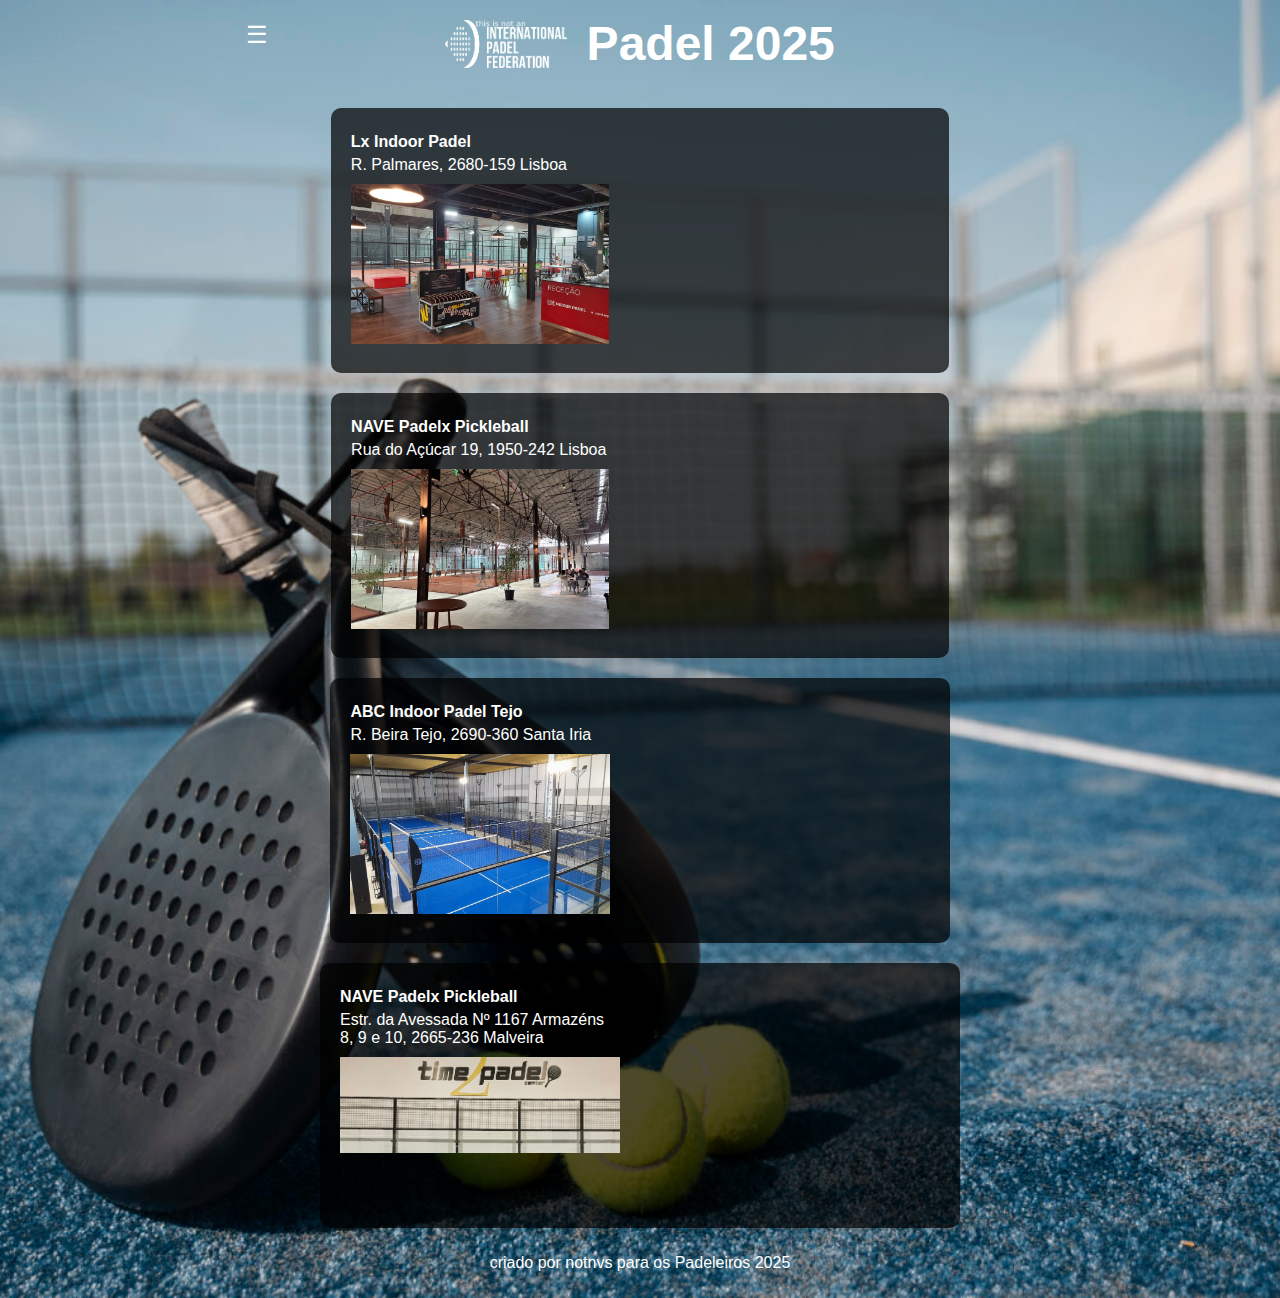
==== campos.html @ c613e11a "novas paginas e imagens" ====
<!DOCTYPE html>
<html lang="pt">
<head>
    <meta charset="UTF-8">
    <meta name="viewport" content="width=device-width, initial-scale=1.0">
    <title>Campos de Padel</title>
    <link rel="stylesheet" href="styles.css">
    <link rel="icon" href="minilogow.png" type="image/png">
</head>
<body>
    <header>
        <nav class="menu">
            <button class="menu-btn">☰</button>
            <ul class="menu-list">
                <li><a href="index.html">Início</a></li>
                <li><a href="campos.html">Campos de Padel</a></li>
                <li><a href="links.html">Links úteis</a></li>
            </ul>
        </nav>
        <div class="header-content">
            <img src="padelfipnot.png" alt="Logo notFIP" class="logo">
            <h1>Padel 2025</h1>
        </div>
    </header>
    <main>
        <div class="location-container">
            <div class="location-info">
                <p><strong>Lx Indoor Padel</strong></p>
                <p>R. Palmares, 2680-159 Lisboa</p>
                <div class="image-container">
                    <img src="lxindoorpadel.png" alt="Lx Indoor Padel">
                </div>
            </div>
            
            <iframe 
            class="iframe"
            src="https://www.google.com/maps/embed?pb=!1m18!1m12!1m3!1d4526.446187376148!2d-9.148803430932244!3d38.79663653021581!2m3!1f0!2f0!3f0!3m2!1i1024!2i768!4f13.1!3m3!1m2!1s0xd192d817915c0f5%3A0x7e9a3c1abc8500a5!2sLX%20Indoor%20Padel!5e0!3m2!1sen!2spt!4v1736186755892!5m2!1sen!2spt" 
            width="300" 
            height="225" 
            style="border:0;" 
            allowfullscreen="" 
            loading="lazy"
            referrerpolicy="no-referrer-when-downgrade"></iframe>
        </div>
    </main>
    <main>
        <div class="location-container">
            <div class="location-info">
                <p><strong>NAVE Padelx Pickleball</strong></p>
                <p>Rua do Açúcar 19, 1950-242 Lisboa</p>
                <div class="image-container">
                    <img src="navepadel.png" alt="NAVE Padel">
                </div>
            </div>
            
            <iframe 
            class="iframe"
            src="https://www.google.com/maps/embed?pb=!1m18!1m12!1m3!1d3111.9683907750027!2d-9.104599922659958!3d38.74148757175785!2m3!1f0!2f0!3f0!3m2!1i1024!2i768!4f13.1!3m3!1m2!1s0xd1933006c5af503%3A0xa5280f20c1c7a874!2sNAVE%20%7C%20Padel%20x%20Pickleball!5e0!3m2!1sen!2spt!4v1736189956283!5m2!1sen!2spt" 
            width="300" 
            height="225" 
            style="border:0;" 
            allowfullscreen="" 
            loading="lazy"
            referrerpolicy="no-referrer-when-downgrade"></iframe>
        </div>
    </main>
    <main>
        <div class="location-container">
            <div class="location-info">
                <p><strong>ABC Indoor Padel Tejo</strong></p>
                <p>R. Beira Tejo, 2690-360 Santa Iria</p>
                <div class="image-container">
                    <img src="abcpadel.png" alt="ABC Indoor Padel Tejo">
                </div>
            </div>
            
            <iframe 
            class="iframe"
            src="https://www.google.com/maps/embed?pb=!1m18!1m12!1m3!1d3111.9683907750027!2d-9.104599922659958!3d38.74148757175785!2m3!1f0!2f0!3f0!3m2!1i1024!2i768!4f13.1!3m3!1m2!1s0xd1933006c5af503%3A0xa5280f20c1c7a874!2sNAVE%20%7C%20Padel%20x%20Pickleball!5e0!3m2!1sen!2spt!4v1736189956283!5m2!1sen!2spt" 
            width="300" 
            height="225" 
            style="border:0;" 
            allowfullscreen="" 
            loading="lazy"
            referrerpolicy="no-referrer-when-downgrade"></iframe>
        </div>
    </main>
    <main>
        <div class="location-container">
            <div class="location-info">
                <p><strong>NAVE Padelx Pickleball</strong></p>
                <p>Estr. da Avessada Nº 1167 Armazéns 8, 9 e 10, 2665-236 Malveira</p>
                <div class="image-container">
                    <img src="time2padel.png" alt="time2padel">
                </div>
            </div>
            
            <iframe 
            class="iframe"
            src="https://www.google.com/maps/embed?pb=!1m18!1m12!1m3!1d3103.8626088242727!2d-9.259280822654706!3d38.927117671717674!2m3!1f0!2f0!3f0!3m2!1i1024!2i768!4f13.1!3m3!1m2!1s0xd1ed5de54226e2b%3A0x61fc459bd538ef6c!2sTime2Padel!5e0!3m2!1sen!2spt!4v1736192228952!5m2!1sen!2spt"
            width="300" 
            height="225" 
            style="border:0;" 
            allowfullscreen="" 
            loading="lazy"
            referrerpolicy="no-referrer-when-downgrade"></iframe>
        </div>
    </main>

    <footer>
        <p>criado por notnvs para os Padeleiros 2025</p>
    </footer>

    <script>
        document.querySelector('.menu-btn').addEventListener('click', function() {
            document.querySelector('.menu-list').classList.toggle('show');
        });
    </script>

</body>
</html>
---- styles.css ----
body {
    background-image: url('fundopadel.jpg');
    background-size: cover;
    background-position: center;
    font-family: 'Arial', sans-serif;
    margin: 0;
    display: flex;
    flex-direction: column;  /* Coloca os elementos em coluna */
    align-items: center;
    min-height: 100vh;  /* Usa min-height em vez de height */
    text-align: center;
    color: #fff;
}

header {
    display: flex;
    align-items: center;
    justify-content: center;  /* Centraliza o conteúdo horizontalmente */
    width: 100%;
    max-width: 800px;  /* Limita a largura máxima */
    padding: 20px;
    position: relative;  /* Necessário para posicionamento do menu */
}

.header-content {
    display: flex;
    align-items: center;
}

.logo {
    height: 100%;  /* A altura será ajustada pela altura do pai, que é o header */
    max-height: 3em;  /* Altura máxima do logotipo */
    margin-right: 20px;  /* Adiciona espaço entre o logo e o título */
}

.menu {
    position: absolute;
    left: 20px;  /* Alinha o menu à esquerda */
    top: 20px;
}

.menu-btn {
    background: none;
    border: none;
    color: #fff;
    font-size: 1.5em;
    cursor: pointer;
}

.menu-list {
    list-style: none;
    padding: 10px;  /* Adiciona espaçamento interno */
    margin: 0;
    display: none;  /* Esconde a lista por padrão */
    position: absolute;
    top: 40px;  /* Ajusta a posição da lista */
    left: 0;  /* Garante que o menu abra em continuidade com o botão */
    background-color: #000;  /* Fundo sólido preto */
    border-radius: 5px;
    min-width: 200px;  /* Define uma largura mínima para o menu */
    z-index: 10;  /* Garante que o menu fique acima dos outros elementos */
    margin-left: -10px;  /* Ajusta a posição para alinhar com o botão */
}

.menu-list.show {
    display: block;  /* Mostra a lista quando a classe "show" é adicionada */
}

.menu-list li {
    margin-top: 10px;
    padding: 5px 10px;
    width: 100%;  /* Garante que as opções ocupem toda a largura do menu */
}

.menu-list li a {
    text-decoration: none;
    color: #fff;
    font-size: 1.2em;
    display: block;  /* Garante que os links ocupem toda a largura do item */
    text-align: left;  /* Alinha o texto à esquerda */
}

.menu-list li a:hover {
    text-decoration: underline;
}

h1 {
    font-size: 3em;
    margin: 0;
    line-height: 1em;  /* A altura da linha será igual ao tamanho da fonte */
}

.iframe-small {
    border: 5px solid #fff;
    border-radius: 10px;
    opacity: 0.8;
    width: 90vw;  /* Utiliza 90% da largura da viewport */
    max-width: 639px; /* Limita a largura máxima */
    height: 250px; /* Mantém a altura fixa específica */
    margin-bottom: 20px; /* Adiciona espaço abaixo do iframe */
}

.iframe-large {
    border: 5px solid #fff;
    border-radius: 10px;
    opacity: 0.8;
    width: 90vw;  /* Utiliza 90% da largura da viewport */
    max-width: 639px; /* Limita a largura máxima */
    height: 900px; /* Mantém a altura fixa específica */
    margin-bottom: 20px; /* Adiciona espaço abaixo do iframe */
}

footer {
    margin-top: auto;  /* Empurra o rodapé para o final da página */
    padding: 10px;
    color: #ffffff;
    width: 100%;
    text-align: center;
}

/* Estilos responsivos */
@media (max-width: 768px) {
    h1 {
        font-size: 2em;
    }

    .iframe-small {
        width: 90vw;  /* Utiliza 90% da largura da viewport */
        max-width: 639px;  /* Remove a limitação de largura máxima */
        height: 230px; /* Mantém a altura fixa específica */
        margin-bottom: 20px; /* Adiciona espaço abaixo do iframe */
    }

    .iframe-large {
        width: 90vw;  /* Utiliza 90% da largura da viewport */
        max-width: 639px;  /* Remove a limitação de largura máxima */
        height: 900px; /* Mantém a altura fixa específica */
        margin-bottom: 20px; /* Adiciona espaço abaixo do iframe */
    }

    .logo {
        max-height: 2em;  /* Ajusta a altura máxima do logotipo em telas menores */
    }
}

.location-container {
    display: flex;
    align-items: flex-start;  /* Alinha os itens ao início do contêiner */
    justify-content: space-between;  /* Distribui os itens uniformemente */
    margin-top: 20px;
    background-color: rgba(0, 0, 0, 0.7);
    padding: 20px;
    border-radius: 10px;
    max-width: 600px;  /* Define a largura máxima da div */
}

.location-info {
    text-align: left;
    flex: 1;
}

.location-info p {
    margin: 5px 0;
}

.image-container {
    margin-top: 10px;
    display: flex;
    justify-content: center;
}

.location-info img {
    max-width: 100%;
    height: auto;
    display: block;
    object-fit: contain;
    max-height: 160px;
}

.iframe {
    flex: 1;
    max-width: 300px;
    height: 225px;
    margin-left: 20px;  /* Adiciona espaço entre o texto/imagem e o iframe */
}

/* Estilos responsivos */
@media (max-width: 768px) {
    .location-container {
        flex-direction: column;  /* Alinha os elementos em coluna */
        align-items: flex-start;  /* Alinha os itens ao início do contêiner */
    }

    .location-info {
        margin: 0 0 10px 0;
        
        max-height: none;
        max-width: 260px;
    }

    .image-container {
        margin-top: 10px;
        margin-bottom: 10px;  /* Adiciona margem acima e abaixo da imagem */
        
    }

    .location-info img {
        max-width: 260px;
    }

    .iframe {
        width: 100%;
        margin: 10px 0;  /* Adiciona margem acima e abaixo do iframe */
        max-width: 260px;
    }
}

/* Estilos dos Links Úteis */
.useful-links {
    max-width: 600px;
    margin: 20px auto;
    padding: 20px;
    background-color: rgba(0, 0, 0, 0.6);
    border-radius: 10px;
}

.useful-links h2 {
    font-size: 1.5em;
    margin-bottom: 20px;
}

.link-card {
    background-color: rgba(255, 255, 255, 0.1);
    padding: 10px;
    border-radius: 10px;
    margin-top: 10px;
    margin-bottom: 20px;
    text-align: center;
}

.link-card h3 {
    font-size: 1.5em;
    margin-top: 5px;
    margin-bottom: 10px;
}

.link-card p {
    margin: 0;
}

.btn {
    display: inline-block;
    padding: 10px 20px;
    margin-right: 5px 0;
    color: #fff;
    background-color: #005fc5;
    border: none;
    border-radius: 5px;
    text-decoration: none;
    font-size: 1.2em;
    cursor: pointer;
    transition: background-color 0.3s;
}

.btn:hover {
    background-color: #0056b3;
}
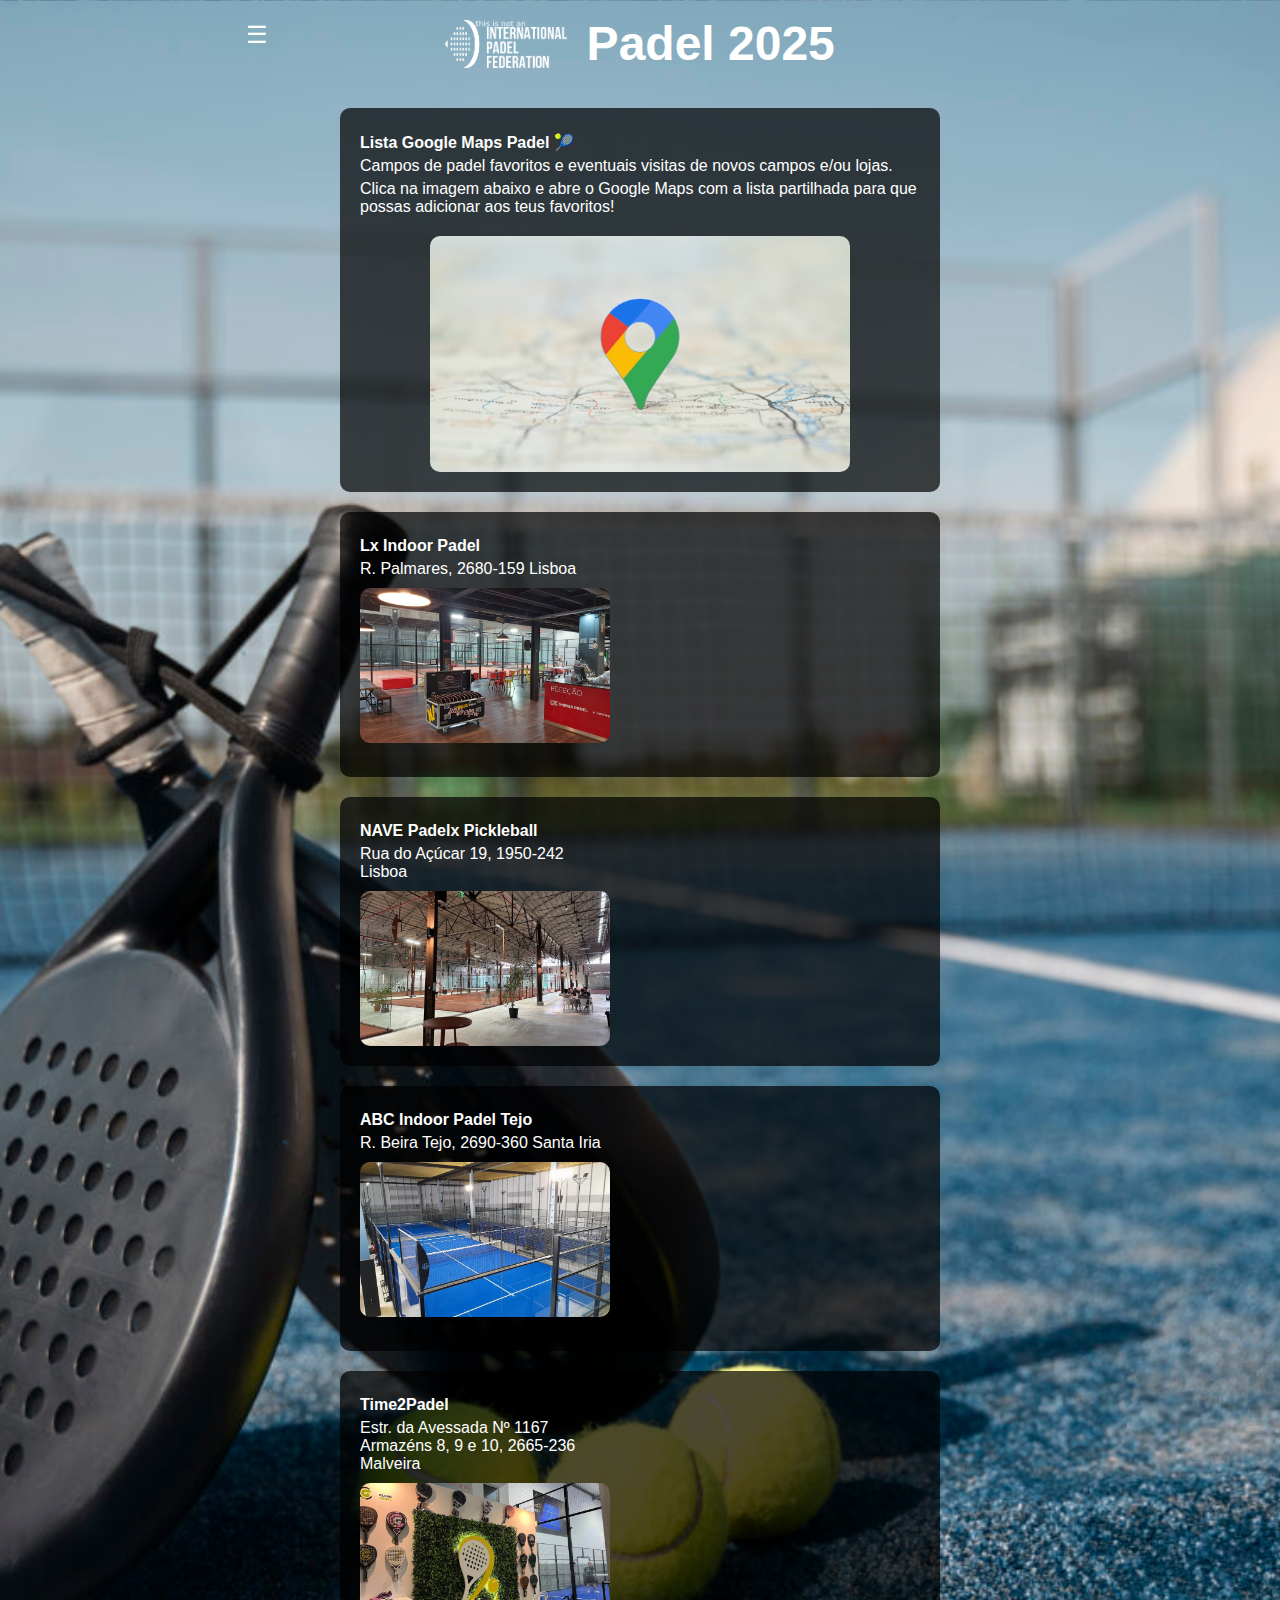
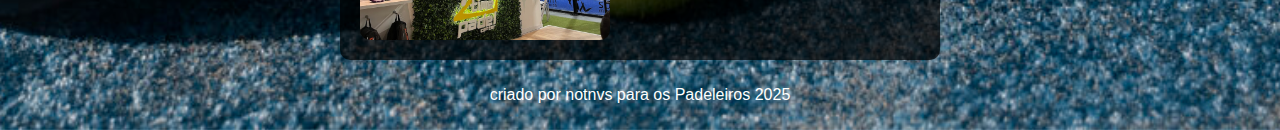
==== commit 34414552: "alteração ranking para ranking anual e trimestral" ====
--- a/campos.html
+++ b/campos.html
@@ -5,7 +5,7 @@
     <meta name="viewport" content="width=device-width, initial-scale=1.0">
     <title>Campos de Padel</title>
     <link rel="stylesheet" href="styles.css">
-    <link rel="icon" href="minilogow.png" type="image/png">
+    <link rel="icon" href="images/minilogow.png" type="image/png">
 </head>
 <body>
     <header>
@@ -13,22 +13,40 @@
             <button class="menu-btn">☰</button>
             <ul class="menu-list">
                 <li><a href="index.html">Início</a></li>
+                <li><a href="rankingindividual.html">Ranking Individual</a></li>
+                <li><a href="rankingequipas.html">Ranking Equipas</a></li>
                 <li><a href="campos.html">Campos de Padel</a></li>
                 <li><a href="links.html">Links úteis</a></li>
+                <li><a href="premier.html">Premier Padel</a></li>
             </ul>
         </nav>
         <div class="header-content">
-            <img src="padelfipnot.png" alt="Logo notFIP" class="logo">
+            <img src="images/padelfipnot.png" alt="Logo notFIP" class="logo">
             <h1>Padel 2025</h1>
         </div>
     </header>
+    <main>
+        <div class="location-containermaps">
+            <div class="location-maps">
+                <p><strong>Lista Google Maps Padel 🎾</strong></p>
+                <p>Campos de padel favoritos e eventuais visitas de novos campos e/ou lojas.</p>
+                <p>Clica na imagem abaixo e abre o Google Maps com a lista partilhada para que possas adicionar aos teus favoritos!</p>
+                <div class="image-maps">
+                    <a href="https://maps.app.goo.gl/GD3xSVo4YrBSRtJ19" target="_blank">
+                        <img src="images/googlemaps.png" alt="Google Maps Padel">
+                    </a>
+                </div>
+            </div>
+            
+        </div>
+    </main>
     <main>
         <div class="location-container">
             <div class="location-info">
                 <p><strong>Lx Indoor Padel</strong></p>
                 <p>R. Palmares, 2680-159 Lisboa</p>
                 <div class="image-container">
-                    <img src="lxindoorpadel.png" alt="Lx Indoor Padel">
+                    <img src="images/lxindoorpadel.png" alt="Lx Indoor Padel">
                 </div>
             </div>
             
@@ -49,7 +67,7 @@
                 <p><strong>NAVE Padelx Pickleball</strong></p>
                 <p>Rua do Açúcar 19, 1950-242 Lisboa</p>
                 <div class="image-container">
-                    <img src="navepadel.png" alt="NAVE Padel">
+                    <img src="images/navepadel.png" alt="NAVE Padel">
                 </div>
             </div>
             
@@ -70,7 +88,7 @@
                 <p><strong>ABC Indoor Padel Tejo</strong></p>
                 <p>R. Beira Tejo, 2690-360 Santa Iria</p>
                 <div class="image-container">
-                    <img src="abcpadel.png" alt="ABC Indoor Padel Tejo">
+                    <img src="images/abcpadel.png" alt="ABC Indoor Padel Tejo">
                 </div>
             </div>
             
@@ -88,10 +106,10 @@
     <main>
         <div class="location-container">
             <div class="location-info">
-                <p><strong>NAVE Padelx Pickleball</strong></p>
+                <p><strong>Time2Padel</strong></p>
                 <p>Estr. da Avessada Nº 1167 Armazéns 8, 9 e 10, 2665-236 Malveira</p>
                 <div class="image-container">
-                    <img src="time2padel.png" alt="time2padel">
+                    <img src="images/time2padel.png" alt="time2padel">
                 </div>
             </div>
             
--- a/styles.css
+++ b/styles.css
@@ -1,5 +1,5 @@
 body {
-    background-image: url('fundopadel.jpg');
+    background-image: url('images/fundopadel.jpg');
     background-size: cover;
     background-position: center;
     font-family: 'Arial', sans-serif;
@@ -90,23 +90,53 @@
     line-height: 1em;  /* A altura da linha será igual ao tamanho da fonte */
 }
 
-.iframe-small {
+.iframe-individualano {
     border: 5px solid #fff;
     border-radius: 10px;
     opacity: 0.8;
     width: 90vw;  /* Utiliza 90% da largura da viewport */
-    max-width: 639px; /* Limita a largura máxima */
-    height: 250px; /* Mantém a altura fixa específica */
+    max-width: 625px; /* Limita a largura máxima */
+    height: 410px; /* Mantém a altura fixa específica */
     margin-bottom: 20px; /* Adiciona espaço abaixo do iframe */
 }
 
-.iframe-large {
+.iframe-individualtrimestre {
     border: 5px solid #fff;
     border-radius: 10px;
     opacity: 0.8;
     width: 90vw;  /* Utiliza 90% da largura da viewport */
-    max-width: 639px; /* Limita a largura máxima */
-    height: 900px; /* Mantém a altura fixa específica */
+    max-width: 625px; /* Limita a largura máxima */
+    height: 765px; /* Mantém a altura fixa específica */
+    margin-bottom: 20px; /* Adiciona espaço abaixo do iframe */
+}
+
+.iframe-equipasano {
+    border: 5px solid #fff;
+    border-radius: 10px;
+    opacity: 0.8;
+    width: 90vw;  /* Utiliza 90% da largura da viewport */
+    max-width: 625px; /* Limita a largura máxima */
+    height: 610px; /* Mantém a altura fixa específica */
+    margin-bottom: 20px; /* Adiciona espaço abaixo do iframe */
+}
+
+.iframe-equipastrimestre {
+    border: 5px solid #fff;
+    border-radius: 10px;
+    opacity: 0.8;
+    width: 90vw;  /* Utiliza 90% da largura da viewport */
+    max-width: 625px; /* Limita a largura máxima */
+    height: 1170px; /* Mantém a altura fixa específica */
+    margin-bottom: 20px; /* Adiciona espaço abaixo do iframe */
+}
+
+.iframe-jogos {
+    border: 5px solid #fff;
+    border-radius: 10px;
+    opacity: 0.8;
+    width: 90vw;  /* Utiliza 90% da largura da viewport */
+    max-width: 625px; /* Limita a largura máxima */
+    height: 750px; /* Mantém a altura fixa específica */
     margin-bottom: 20px; /* Adiciona espaço abaixo do iframe */
 }
 
@@ -118,31 +148,6 @@
     text-align: center;
 }
 
-/* Estilos responsivos */
-@media (max-width: 768px) {
-    h1 {
-        font-size: 2em;
-    }
-
-    .iframe-small {
-        width: 90vw;  /* Utiliza 90% da largura da viewport */
-        max-width: 639px;  /* Remove a limitação de largura máxima */
-        height: 230px; /* Mantém a altura fixa específica */
-        margin-bottom: 20px; /* Adiciona espaço abaixo do iframe */
-    }
-
-    .iframe-large {
-        width: 90vw;  /* Utiliza 90% da largura da viewport */
-        max-width: 639px;  /* Remove a limitação de largura máxima */
-        height: 900px; /* Mantém a altura fixa específica */
-        margin-bottom: 20px; /* Adiciona espaço abaixo do iframe */
-    }
-
-    .logo {
-        max-height: 2em;  /* Ajusta a altura máxima do logotipo em telas menores */
-    }
-}
-
 .location-container {
     display: flex;
     align-items: flex-start;  /* Alinha os itens ao início do contêiner */
@@ -152,21 +157,67 @@
     padding: 20px;
     border-radius: 10px;
     max-width: 600px;  /* Define a largura máxima da div */
-}
+    box-sizing: border-box;
+}
+
+.location-containermaps {
+    display: flex;
+    align-items: flex-start;
+    justify-content: center;
+    margin-top: 20px;
+    background-color: rgba(0, 0, 0, 0.7);
+    padding: 20px;
+    border-radius: 10px;
+    max-width: 600px; /* Largura máxima de 600px */
+    width: 100%; /* Ocupa toda a largura disponível */
+    box-sizing: border-box; /* Inclui padding e border na largura total */
+}
+
 
 .location-info {
     text-align: left;
     flex: 1;
-}
+    max-width: 250px;
+}
+
+.location-maps {
+    text-align: left;
+    flex: 1;
+    max-width: 100%; /* Garante que ocupe toda a largura do contêiner pai */
+}
+
 
 .location-info p {
     margin: 5px 0;
+    max-width: 250px;
+}
+
+.location-maps p {
+    margin: 5px 0;
+    max-width: 580px;
 }
 
 .image-container {
     margin-top: 10px;
     display: flex;
     justify-content: center;
+}
+
+.image-maps {
+    margin-top: 20px;
+    display: flex;
+    justify-content: center; /* Centraliza a imagem horizontalmente */
+}
+
+.image-maps a {
+    display: flex;
+    justify-content: center; /* Centraliza a imagem horizontalmente */
+}
+
+.image-maps img {
+    max-width: 75%; /* Ajusta a largura máxima da imagem */
+    height: auto; /* Mantém a proporção da imagem */
+    border-radius: 10px; /* Adiciona bordas arredondadas */
 }
 
 .location-info img {
@@ -175,6 +226,8 @@
     display: block;
     object-fit: contain;
     max-height: 160px;
+    max-width: 250px;
+    border-radius: 10px;
 }
 
 .iframe {
@@ -182,37 +235,7 @@
     max-width: 300px;
     height: 225px;
     margin-left: 20px;  /* Adiciona espaço entre o texto/imagem e o iframe */
-}
-
-/* Estilos responsivos */
-@media (max-width: 768px) {
-    .location-container {
-        flex-direction: column;  /* Alinha os elementos em coluna */
-        align-items: flex-start;  /* Alinha os itens ao início do contêiner */
-    }
-
-    .location-info {
-        margin: 0 0 10px 0;
-        
-        max-height: none;
-        max-width: 260px;
-    }
-
-    .image-container {
-        margin-top: 10px;
-        margin-bottom: 10px;  /* Adiciona margem acima e abaixo da imagem */
-        
-    }
-
-    .location-info img {
-        max-width: 260px;
-    }
-
-    .iframe {
-        width: 100%;
-        margin: 10px 0;  /* Adiciona margem acima e abaixo do iframe */
-        max-width: 260px;
-    }
+    border-radius: 10px;
 }
 
 /* Estilos dos Links Úteis */
@@ -265,3 +288,180 @@
 .btn:hover {
     background-color: #0056b3;
 }
+
+/* 1. Secção dentro de main com 600px de largura */
+.news-container {
+    max-width: 600px;
+    margin: 0 auto;
+    background-color: rgba(0, 0, 0, 0.7);
+    padding: 20px;
+    border-radius: 10px;
+}
+
+/* 2. Alinhar título e texto à esquerda */
+.news-info h2,
+.news-info p {
+    text-align: left;
+}
+
+/* 3. Centralizar imagem e ajustá-la à largura da secção, mantendo a proporção */
+.newsimage-container img {
+    display: block;
+    margin: 10px auto;
+    max-width: 100%;
+    height: auto;
+    cursor: pointer;
+    border-radius: 10px;
+}
+
+/* 4. Aumentar a imagem para o tamanho da janela em desktop */
+.newsimage-container img.expanded {
+    width: auto;
+    height: auto;
+    max-width: calc(100vw - 40px);
+    max-height: calc(100vh - 40px);
+    position: fixed;
+    top: 50%;
+    left: 50%;
+    transform: translate(-50%, -50%);
+    z-index: 1000;
+    border-radius: 10px;
+}
+
+/* Sobreposição escurecida */
+.overlay {
+    position: fixed;
+    top: 0;
+    left: 0;
+    width: 100%;
+    height: 100%;
+    background: rgba(0, 0, 0, 0.7);
+    z-index: 999;
+    display: none;
+}
+
+/* Exibir sobreposição quando a imagem estiver expandida */
+.overlay.show {
+    display: block;
+}
+
+/* Media Query para dispositivos móveis */
+@media (max-width: 768px) {
+    h1 {
+        font-size: 2em;
+    }
+
+    .iframe-individualano {
+        border: 5px solid #fff;
+        border-radius: 10px;
+        opacity: 0.8;
+        width: 90vw;  /* Utiliza 90% da largura da viewport */
+        max-width: 625px; /* Limita a largura máxima */
+        height: 410px; /* Mantém a altura fixa específica */
+        margin-bottom: 20px; /* Adiciona espaço abaixo do iframe */
+    }
+    
+    .iframe-individualtrimestre {
+        border: 5px solid #fff;
+        border-radius: 10px;
+        opacity: 0.8;
+        width: 90vw;  /* Utiliza 90% da largura da viewport */
+        max-width: 625px; /* Limita a largura máxima */
+        height: 765px; /* Mantém a altura fixa específica */
+        margin-bottom: 20px; /* Adiciona espaço abaixo do iframe */
+    }
+    
+    .iframe-equipasano {
+        border: 5px solid #fff;
+        border-radius: 10px;
+        opacity: 0.8;
+        width: 90vw;  /* Utiliza 90% da largura da viewport */
+        max-width: 625px; /* Limita a largura máxima */
+        height: 610px; /* Mantém a altura fixa específica */
+        margin-bottom: 20px; /* Adiciona espaço abaixo do iframe */
+    }
+    
+    .iframe-equipastrimestre {
+        border: 5px solid #fff;
+        border-radius: 10px;
+        opacity: 0.8;
+        width: 90vw;  /* Utiliza 90% da largura da viewport */
+        max-width: 625px; /* Limita a largura máxima */
+        height: 1170px; /* Mantém a altura fixa específica */
+        margin-bottom: 20px; /* Adiciona espaço abaixo do iframe */
+    }
+    
+    .iframe-jogos {
+        border: 5px solid #fff;
+        border-radius: 10px;
+        opacity: 0.8;
+        width: 90vw;  /* Utiliza 90% da largura da viewport */
+        max-width: 625px; /* Limita a largura máxima */
+        height: 750px; /* Mantém a altura fixa específica */
+        margin-bottom: 20px; /* Adiciona espaço abaixo do iframe */
+    }
+
+    .logo {
+        max-height: 2em;  /* Ajusta a altura máxima do logotipo em telas menores */
+    }
+    
+    .location-container {
+        flex-direction: column;  /* Alinha os elementos em coluna */
+        align-items: flex-start;  /* Alinha os itens ao início do contêiner */
+    }
+
+    .location-info {
+        margin: 0 0 10px 0;
+        
+        max-height: none;
+        max-width: 260px;
+    }
+
+    .image-container {
+        margin-top: 10px;
+        margin-bottom: 10px;  /* Adiciona margem acima e abaixo da imagem */
+    }
+
+    .location-info img {
+        max-width: 260px;
+    }
+
+    .iframe {
+        width: 100%;
+        margin: 10px 0;  /* Adiciona margem acima e abaixo do iframe */
+        max-width: 260px;
+    }
+    
+    .useful-links {
+        max-width: 260px;
+    }
+
+    .btn {
+        margin-bottom: 10px;
+    }
+
+    .newsimage-container img.expanded {
+        width: auto;
+        height: auto;
+        max-height: calc(100vh - 40px);
+        position: fixed;
+        top: 50%;
+        left: 50%;
+        transform: translate(-50%, -50%);
+        z-index: 1000;
+        border-radius: 10px;
+    }
+
+    .newsimage-container img.expanded {
+        width: auto;
+        height: 100vh;
+        max-width: none;
+        max-height: 500px;
+        top: 50%;
+        left: 50%;
+        transform: translate(-50%, -50%);
+        z-index: 1000;
+        border-radius: 10px;
+        overflow: auto;
+    }
+}
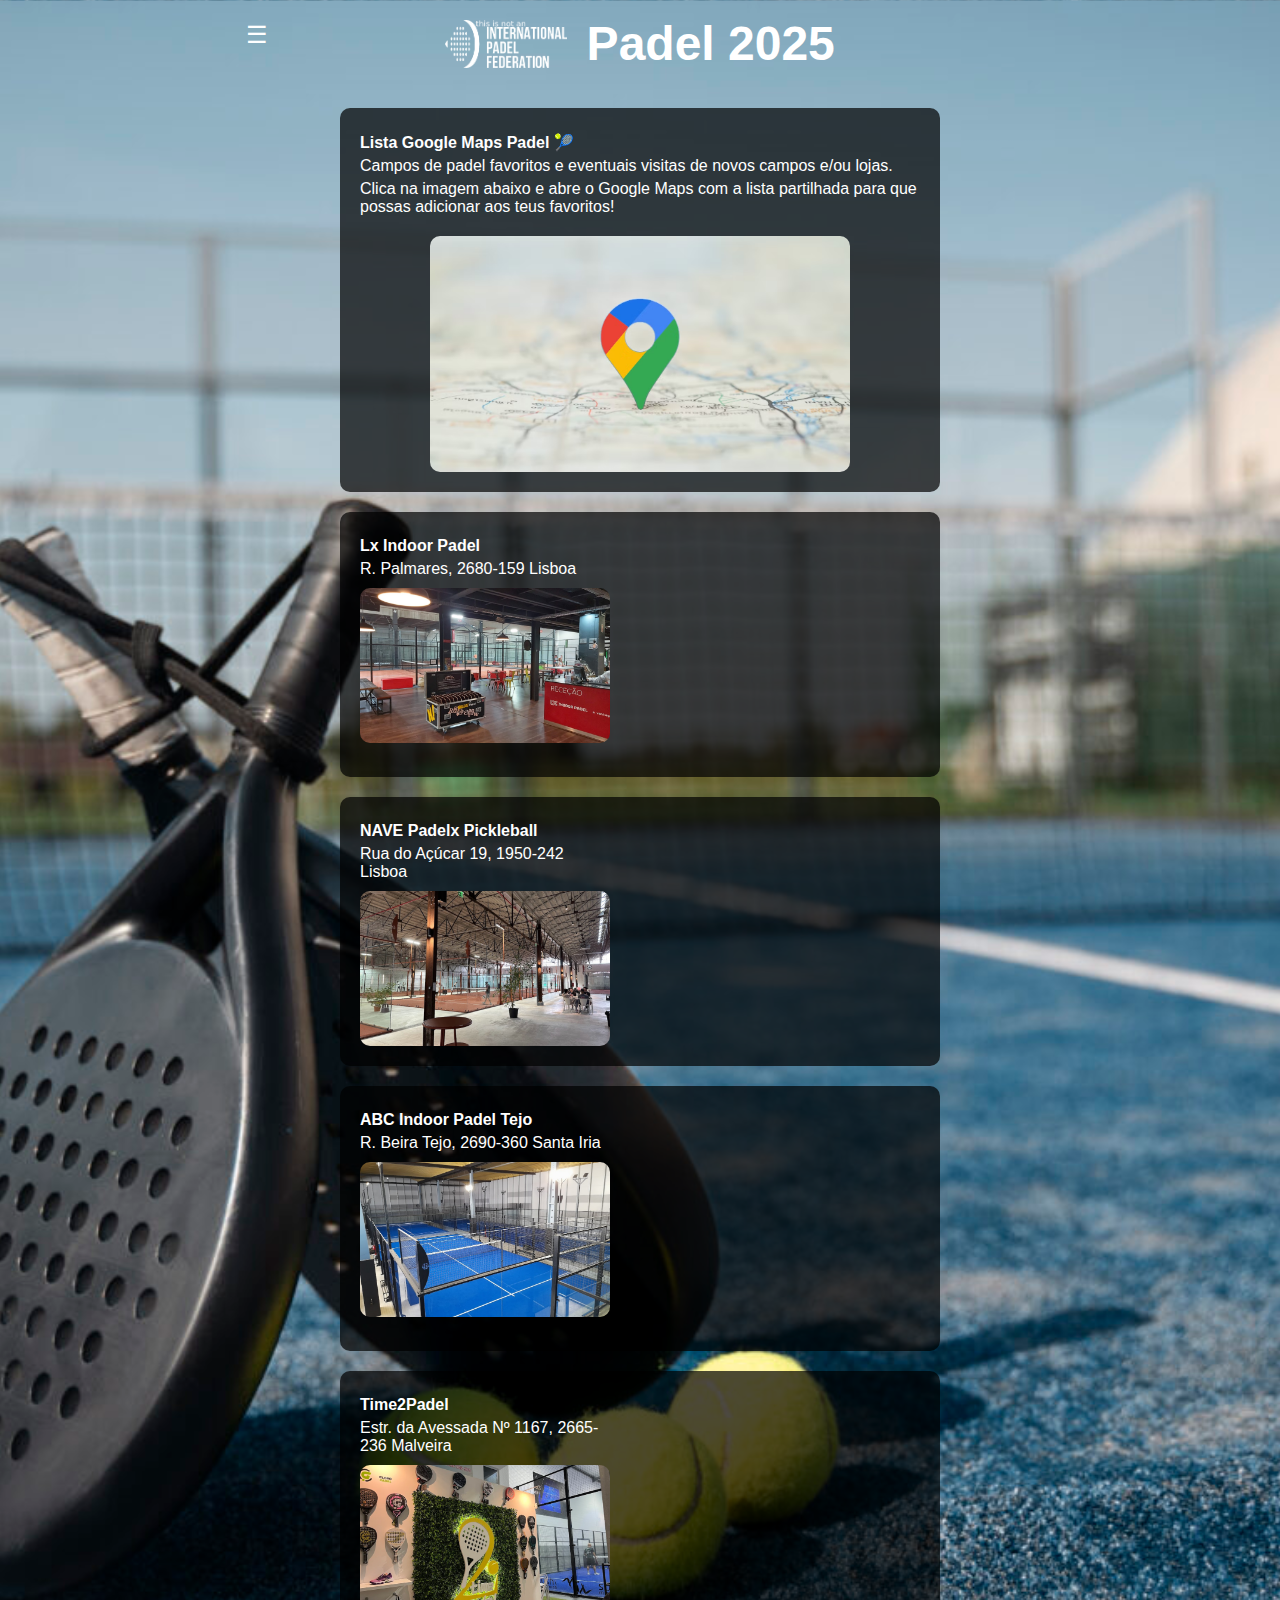
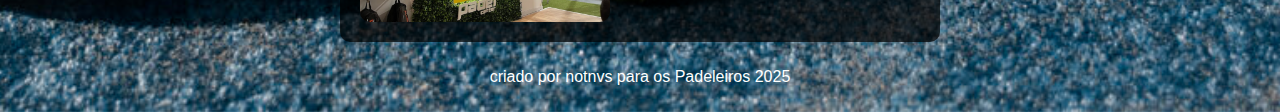
==== commit 5f667198: "correção morada" ====
--- a/campos.html
+++ b/campos.html
@@ -107,7 +107,7 @@
         <div class="location-container">
             <div class="location-info">
                 <p><strong>Time2Padel</strong></p>
-                <p>Estr. da Avessada Nº 1167 Armazéns 8, 9 e 10, 2665-236 Malveira</p>
+                <p>Estr. da Avessada Nº 1167, 2665-236 Malveira</p>
                 <div class="image-container">
                     <img src="images/time2padel.png" alt="time2padel">
                 </div>
